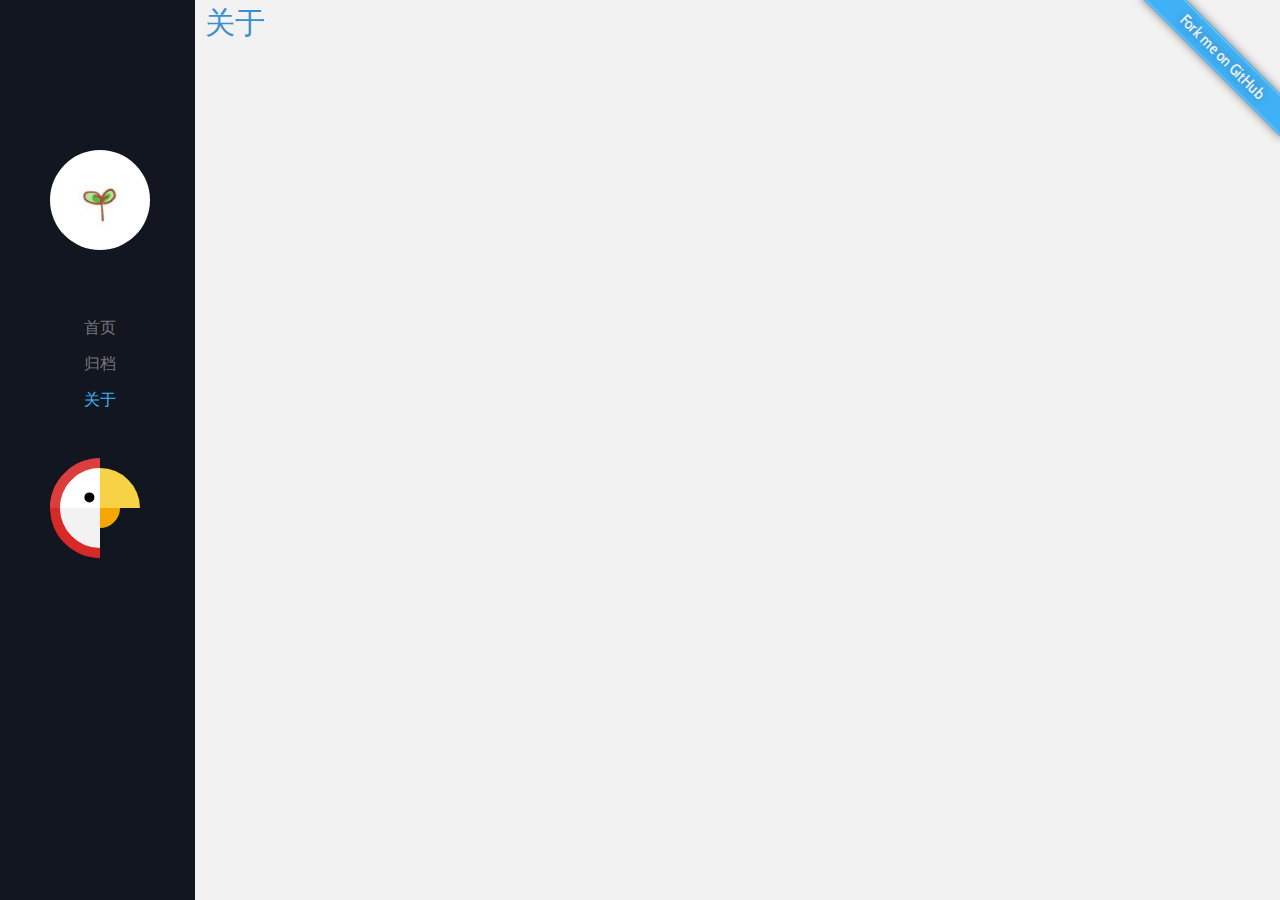
==== about.html @ 1989b753 "add style" ====
<!DOCTYPE html>
<html lang="en">
<head>
<meta charset="UTF-8">
<meta name="viewport" content="width=device-width,initial-scale=1.0,maximum-scale=1.0"/>
<title>粒粒儿 - blog</title>
<link rel="icon" href="favicon.ico" mce_href="favicon.ico" type="image/x-icon"/>
<link rel="shortcut icon" href="favicon.ico" mce_href="favicon.ico" type="image/x-icon"/>
<link rel="stylesheet" href="css/styles.css"/>
</head>
<body>
<!-- aside -->
<aside id="topNavBox" class="navBox">
	<nav>
		<a class="navBox_logo" href="index.html">
			<img src="img/face.jpg" alt=""/>
			<h1>(｡･∀･)ﾉﾞ嗨</h1>
		</a>
		<ul>
			<li><a href="index.html">首页</a></li>
			<!--<li><a href="#">分类</a></li>-->
			<li><a href="#">归档</a></li>
			<!--<li><a href="#">标签</a></li>-->
			<li class="cur"><a href="about.html">关于</a></li>
		</ul>
	</nav>
	<div class="birdBox">
		<div class="bird">
			<div class="big"></div>
			<div class="middle"></div>
			<div class="small"></div>
		</div>
	</div>
</aside>
<!-- main -->
<section class="mainBox">
	<h2>关于</h2>

</section>
<!-- ribbon css -->
<div class="ribbon right blue"><a target="_blank" href="https://github.com/duooduo">Fork me on GitHub</a></div>
</body>
</html>
---- css/styles.css ----
body{font:normal 14px/1.5 "\5FAE\8F6F\96C5\9ED1", Helvetica,STHeiti, Droidsansfallback;color:#444;background-color:#f2f2f2;-webkit-user-select:none;-webkit-text-size-adjust:none}body,div,dl,dt,dd,del,ul,ol,li,h1,h2,h3,h4,h5,h6,pre,form,fieldset,input,textarea,p,blockquote,th,td,figure{margin:0;padding:0}input[type="text"],input[type="number"],input[type="password"],input[type="submit"],input[type="button"],textarea{-webkit-appearance:none;outline-style:none;resize:none;border:0}table{border-collapse:collapse;border-spacing:0}fieldset,img{border:0}address,caption,cite,code,dfn,em,th,var{font-style:normal;font-weight:normal}ol,ul{list-style:none}caption,th{text-align:left}h1,h2,h3,h4,h5,h6{font-size:100%;font-weight:normal;font-style:normal}q:before,q:after{content:''}abbr,acronym{border:0}header,section{display:block;margin:0;padding:0}a{text-decoration:none}.clearfix:after{content:".";display:block;height:0;clear:both;visibility:hidden}.unl{text-decoration:underline}.tl{text-align:left}.tc{text-align:center}.tr{text-align:right}.bc{margin-left:auto;margin-right:auto}.fl{float:left}.fr{float:right}.vm{vertical-align:middle}.vt{vertical-align:top}.pr{position:relative}.pa{position:absolute}.none{display:none}*:visited,*:hover,*:active,*:focus{transition:color .5s linear, background-color .5s linear, border-color .5s linear}@font-face{font-family:'Cabin Condensed';font-style:normal;font-weight:500;src:local("Cabin Condensed Medium"),local("CabinCondensed-Medium"),url(fonts/CabinCondensed.woff2) format("woff2");unicode-range:U+0000-00FF,U+0131,U+0152-0153,U+02C6,U+02DA,U+02DC,U+2000-206F,U+2074,U+20AC,U+2212,U+2215,U+E0FF,U+EFFD,U+F000}body::-webkit-scrollbar-track-piece{background-color:#e5e5e5;-webkit-border-radius:4px}body::-webkit-scrollbar{width:8px}body::-webkit-scrollbar-thumb{width:8px;background-color:#999;-webkit-border-radius:4px}body::-webkit-scrollbar-thumb:hover{height:50px;background-color:#9f9f9f;-webkit-border-radius:4px}body{overflow-x:hidden}.navBox{width:135px;padding:150px 10px 0 50px;position:fixed;top:0;left:0;bottom:0;background-color:#121621}.navBox .birdBox{padding-top:40px}.navBox .navBox_logo{display:block;width:100px;height:100px;position:relative}.navBox .navBox_logo img{width:100%;height:100%;display:block;border-radius:50%;transition:box-shadow .5s linear}.navBox .navBox_logo h1{position:absolute;right:-30px;top:-45px;line-height:40px;color:#41B1F5;opacity:0;transform:rotate(0deg)}.navBox .navBox_logo:hover img{box-shadow:0 0 50px #41B1F5}.navBox .navBox_logo:hover h1{opacity:1;transform:rotate(30deg);transform-origin:0% 20%;transition:opacity .5s linear .3s, transform .1s ease 1.2s}.navBox ul{padding:60px 40px 0 5px}.navBox ul li{line-height:35px;text-align:center}.navBox ul li.cur a{color:#41B1F5}.navBox ul a{color:#777;font-size:16px;font-weight:500}.navBox ul a:hover{color:#41B1F5}.mainBox{margin:0 0 0 205px}.ribbon{position:absolute;top:42px;width:200px;padding:1px 0;background:#000;color:#eee;box-shadow:0 0 10px rgba(0,0,0,0.5)}.ribbon.left{left:-42px;-moz-transform:rotate(-45deg);-webkit-transform:rotate(-45deg);-o-transform:rotate(-45deg);-ms-transform:rotate(-45deg);transform:rotate(-45deg)}.ribbon.right{right:-42px;-moz-transform:rotate(45deg);-webkit-transform:rotate(45deg);-o-transform:rotate(45deg);-ms-transform:rotate(45deg);transform:rotate(45deg)}.ribbon a,.ribbon a:visited,.ribbon a:active,.ribbon a:hover{display:block;padding:1px 0;height:24px;line-height:24px;color:inherit;text-align:center;text-decoration:none;font-family:'Cabin Condensed', sans-serif;font-size:16px;font-weight:500;border:1px solid rgba(255,255,255,0.3);-moz-text-shadow:0 0 10px rgba(0,0,0,0.31);-webkit-text-shadow:0 0 10px rgba(0,0,0,0.31);text-shadow:0 0 10px rgba(0,0,0,0.31)}.ribbon.black{background:#121621}.ribbon.red{background:#c00}.ribbon.blue{background:#41B1F5}.ribbon.green{background:#0a0}.ribbon.orange{background:#d80}.ribbon.purple{background:#c0c}.ribbon.grey{background:#888}.ribbon.white{background:#eee;color:black}.ribbon.white a{border:2px dotted rgba(100,100,100,0.2)}.bird{position:relative;width:100px;height:100px;cursor:pointer}.bird .big{position:absolute;top:0;left:0;border-radius:50%;border-color:transparent transparent #d72928 #db3e3d;border-width:50px;border-style:solid;transform:rotate(45deg);-webkit-transform:rotate(45deg);-moz-transform:rotate(45deg);transition:0.5s;-webkit-transition:0.5s;-moz-transition:0.5s}.bird .middle{position:absolute;top:10%;left:10%;border-radius:50%;border-color:#f8d245 transparent #f2f2f2 #fff;border-style:solid;border-width:40px;transform:rotate(45deg);-webkit-transform:rotate(45deg);-moz-transform:rotate(45deg);transition:0.5s;-webkit-transition:0.5s;-moz-transition:0.5s}.bird .small{position:absolute;top:30%;left:30%;border-radius:50%;border-color:transparent #f7a703 transparent transparent;border-style:solid;border-width:20px;transform:rotate(45deg);-webkit-transform:rotate(45deg);-moz-transform:rotate(45deg);transition:0.5s;-webkit-transition:0.5s;-moz-transition:0.5s}.bird .small:before{content:"";background:#000;width:10px;height:10px;border-radius:50%;position:absolute;top:-5px;right:10px}.bird:hover .big{transform:rotate(225deg);-webkit-transform:rotate(225deg);-moz-transform:rotate(225deg);border-color:transparent transparent #1fe8b6 #16d7a7}.bird:hover .middle{transform:rotate(-135deg);-webkit-transform:rotate(-135deg);-moz-transform:rotate(-135deg);border-color:transparent #f8d245 #fff #f2f2f2}.bird:hover .small{transform:rotate(135deg);-webkit-transform:rotate(135deg);-moz-transform:rotate(135deg);border-color:transparent #f7a703 transparent transparent}h2{font-size:30px;line-height:1.5;color:#3A90CD}
/*# sourceMappingURL=styles.css.map */
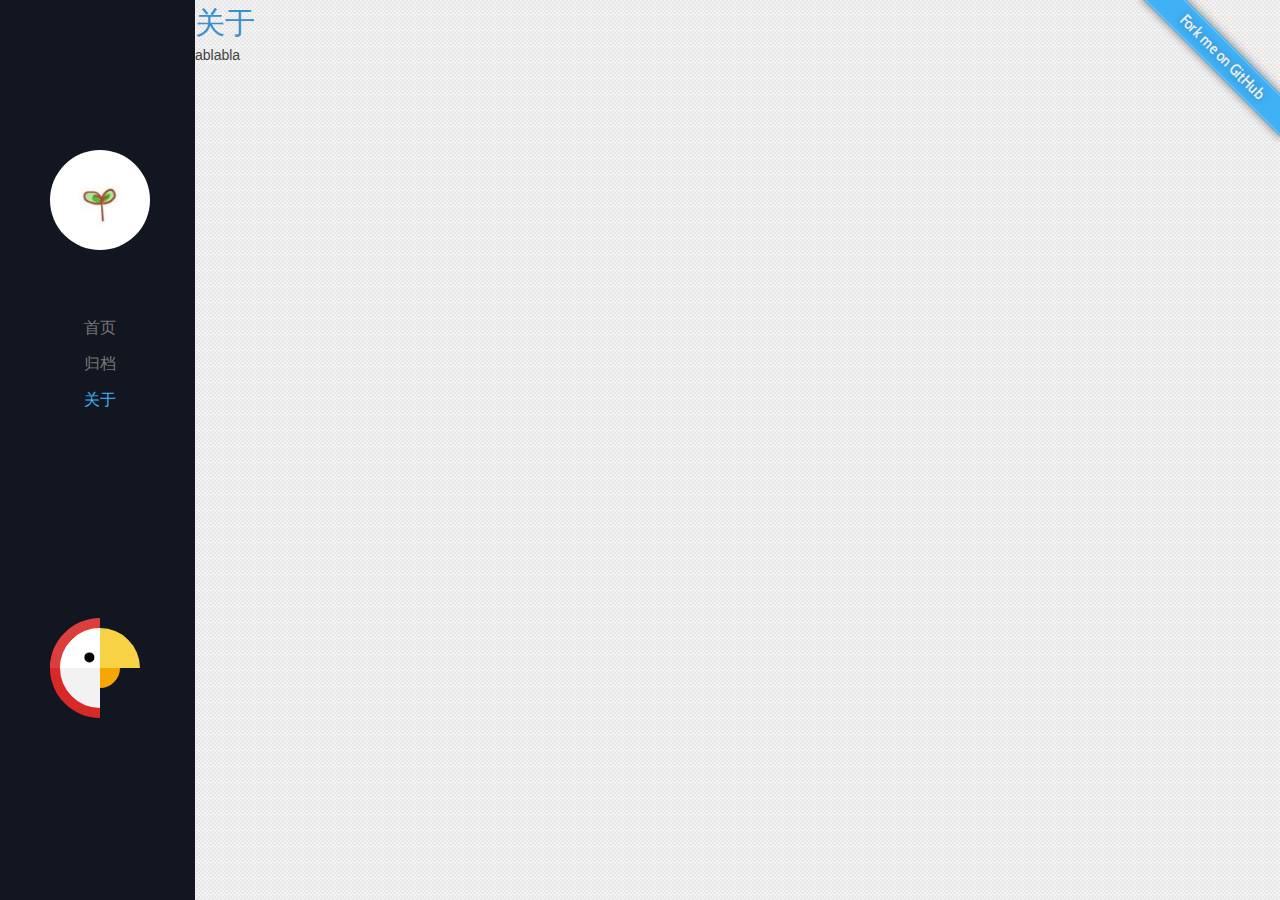
==== commit 348c7d1e: "add style" ====
--- a/about.html
+++ b/about.html
@@ -35,7 +35,7 @@
 <!-- main -->
 <section class="mainBox">
 	<h2>关于</h2>
-
+	<div>ablabla</div>
 </section>
 <!-- ribbon css -->
 <div class="ribbon right blue"><a target="_blank" href="https://github.com/duooduo">Fork me on GitHub</a></div>
--- a/css/styles.css
+++ b/css/styles.css
@@ -1,2 +1,2 @@
-body{font:normal 14px/1.5 "\5FAE\8F6F\96C5\9ED1", Helvetica,STHeiti, Droidsansfallback;color:#444;background-color:#f2f2f2;-webkit-user-select:none;-webkit-text-size-adjust:none}body,div,dl,dt,dd,del,ul,ol,li,h1,h2,h3,h4,h5,h6,pre,form,fieldset,input,textarea,p,blockquote,th,td,figure{margin:0;padding:0}input[type="text"],input[type="number"],input[type="password"],input[type="submit"],input[type="button"],textarea{-webkit-appearance:none;outline-style:none;resize:none;border:0}table{border-collapse:collapse;border-spacing:0}fieldset,img{border:0}address,caption,cite,code,dfn,em,th,var{font-style:normal;font-weight:normal}ol,ul{list-style:none}caption,th{text-align:left}h1,h2,h3,h4,h5,h6{font-size:100%;font-weight:normal;font-style:normal}q:before,q:after{content:''}abbr,acronym{border:0}header,section{display:block;margin:0;padding:0}a{text-decoration:none}.clearfix:after{content:".";display:block;height:0;clear:both;visibility:hidden}.unl{text-decoration:underline}.tl{text-align:left}.tc{text-align:center}.tr{text-align:right}.bc{margin-left:auto;margin-right:auto}.fl{float:left}.fr{float:right}.vm{vertical-align:middle}.vt{vertical-align:top}.pr{position:relative}.pa{position:absolute}.none{display:none}*:visited,*:hover,*:active,*:focus{transition:color .5s linear, background-color .5s linear, border-color .5s linear}@font-face{font-family:'Cabin Condensed';font-style:normal;font-weight:500;src:local("Cabin Condensed Medium"),local("CabinCondensed-Medium"),url(fonts/CabinCondensed.woff2) format("woff2");unicode-range:U+0000-00FF,U+0131,U+0152-0153,U+02C6,U+02DA,U+02DC,U+2000-206F,U+2074,U+20AC,U+2212,U+2215,U+E0FF,U+EFFD,U+F000}body::-webkit-scrollbar-track-piece{background-color:#e5e5e5;-webkit-border-radius:4px}body::-webkit-scrollbar{width:8px}body::-webkit-scrollbar-thumb{width:8px;background-color:#999;-webkit-border-radius:4px}body::-webkit-scrollbar-thumb:hover{height:50px;background-color:#9f9f9f;-webkit-border-radius:4px}body{overflow-x:hidden}.navBox{width:135px;padding:150px 10px 0 50px;position:fixed;top:0;left:0;bottom:0;background-color:#121621}.navBox .birdBox{padding-top:40px}.navBox .navBox_logo{display:block;width:100px;height:100px;position:relative}.navBox .navBox_logo img{width:100%;height:100%;display:block;border-radius:50%;transition:box-shadow .5s linear}.navBox .navBox_logo h1{position:absolute;right:-30px;top:-45px;line-height:40px;color:#41B1F5;opacity:0;transform:rotate(0deg)}.navBox .navBox_logo:hover img{box-shadow:0 0 50px #41B1F5}.navBox .navBox_logo:hover h1{opacity:1;transform:rotate(30deg);transform-origin:0% 20%;transition:opacity .5s linear .3s, transform .1s ease 1.2s}.navBox ul{padding:60px 40px 0 5px}.navBox ul li{line-height:35px;text-align:center}.navBox ul li.cur a{color:#41B1F5}.navBox ul a{color:#777;font-size:16px;font-weight:500}.navBox ul a:hover{color:#41B1F5}.mainBox{margin:0 0 0 205px}.ribbon{position:absolute;top:42px;width:200px;padding:1px 0;background:#000;color:#eee;box-shadow:0 0 10px rgba(0,0,0,0.5)}.ribbon.left{left:-42px;-moz-transform:rotate(-45deg);-webkit-transform:rotate(-45deg);-o-transform:rotate(-45deg);-ms-transform:rotate(-45deg);transform:rotate(-45deg)}.ribbon.right{right:-42px;-moz-transform:rotate(45deg);-webkit-transform:rotate(45deg);-o-transform:rotate(45deg);-ms-transform:rotate(45deg);transform:rotate(45deg)}.ribbon a,.ribbon a:visited,.ribbon a:active,.ribbon a:hover{display:block;padding:1px 0;height:24px;line-height:24px;color:inherit;text-align:center;text-decoration:none;font-family:'Cabin Condensed', sans-serif;font-size:16px;font-weight:500;border:1px solid rgba(255,255,255,0.3);-moz-text-shadow:0 0 10px rgba(0,0,0,0.31);-webkit-text-shadow:0 0 10px rgba(0,0,0,0.31);text-shadow:0 0 10px rgba(0,0,0,0.31)}.ribbon.black{background:#121621}.ribbon.red{background:#c00}.ribbon.blue{background:#41B1F5}.ribbon.green{background:#0a0}.ribbon.orange{background:#d80}.ribbon.purple{background:#c0c}.ribbon.grey{background:#888}.ribbon.white{background:#eee;color:black}.ribbon.white a{border:2px dotted rgba(100,100,100,0.2)}.bird{position:relative;width:100px;height:100px;cursor:pointer}.bird .big{position:absolute;top:0;left:0;border-radius:50%;border-color:transparent transparent #d72928 #db3e3d;border-width:50px;border-style:solid;transform:rotate(45deg);-webkit-transform:rotate(45deg);-moz-transform:rotate(45deg);transition:0.5s;-webkit-transition:0.5s;-moz-transition:0.5s}.bird .middle{position:absolute;top:10%;left:10%;border-radius:50%;border-color:#f8d245 transparent #f2f2f2 #fff;border-style:solid;border-width:40px;transform:rotate(45deg);-webkit-transform:rotate(45deg);-moz-transform:rotate(45deg);transition:0.5s;-webkit-transition:0.5s;-moz-transition:0.5s}.bird .small{position:absolute;top:30%;left:30%;border-radius:50%;border-color:transparent #f7a703 transparent transparent;border-style:solid;border-width:20px;transform:rotate(45deg);-webkit-transform:rotate(45deg);-moz-transform:rotate(45deg);transition:0.5s;-webkit-transition:0.5s;-moz-transition:0.5s}.bird .small:before{content:"";background:#000;width:10px;height:10px;border-radius:50%;position:absolute;top:-5px;right:10px}.bird:hover .big{transform:rotate(225deg);-webkit-transform:rotate(225deg);-moz-transform:rotate(225deg);border-color:transparent transparent #1fe8b6 #16d7a7}.bird:hover .middle{transform:rotate(-135deg);-webkit-transform:rotate(-135deg);-moz-transform:rotate(-135deg);border-color:transparent #f8d245 #fff #f2f2f2}.bird:hover .small{transform:rotate(135deg);-webkit-transform:rotate(135deg);-moz-transform:rotate(135deg);border-color:transparent #f7a703 transparent transparent}h2{font-size:30px;line-height:1.5;color:#3A90CD}
+body{font:normal 14px/1.5 "\5FAE\8F6F\96C5\9ED1", Helvetica,STHeiti, Droidsansfallback;color:#444;-webkit-user-select:none;-webkit-text-size-adjust:none}body,div,dl,dt,dd,del,ul,ol,li,h1,h2,h3,h4,h5,h6,pre,form,fieldset,input,textarea,p,blockquote,th,td,figure{margin:0;padding:0}input[type="text"],input[type="number"],input[type="password"],input[type="submit"],input[type="button"],textarea{-webkit-appearance:none;outline-style:none;resize:none;border:0}table{border-collapse:collapse;border-spacing:0}fieldset,img{border:0}address,caption,cite,code,dfn,em,th,var{font-style:normal;font-weight:normal}ol,ul{list-style:none}caption,th{text-align:left}h1,h2,h3,h4,h5,h6{font-size:100%;font-weight:normal;font-style:normal}q:before,q:after{content:''}abbr,acronym{border:0}header,section{display:block;margin:0;padding:0}a{text-decoration:none}.clearfix:after{content:".";display:block;height:0;clear:both;visibility:hidden}.unl{text-decoration:underline}.tl{text-align:left}.tc{text-align:center}.tr{text-align:right}.bc{margin-left:auto;margin-right:auto}.fl{float:left}.fr{float:right}.vm{vertical-align:middle}.vt{vertical-align:top}.pr{position:relative}.pa{position:absolute}.none{display:none}*:visited,*:hover,*:active,*:focus{transition:color .5s linear, background-color .5s linear, border-color .5s linear}body{background:url(../img/freebie.png) repeat 0 0}@font-face{font-family:'Cabin Condensed';font-style:normal;font-weight:500;src:local("Cabin Condensed Medium"),local("CabinCondensed-Medium"),url(fonts/CabinCondensed.woff2) format("woff2");unicode-range:U+0000-00FF,U+0131,U+0152-0153,U+02C6,U+02DA,U+02DC,U+2000-206F,U+2074,U+20AC,U+2212,U+2215,U+E0FF,U+EFFD,U+F000}body::-webkit-scrollbar-track-piece{background-color:#e5e5e5;-webkit-border-radius:4px}body::-webkit-scrollbar{width:8px}body::-webkit-scrollbar-thumb{width:8px;background-color:#999;-webkit-border-radius:4px}body::-webkit-scrollbar-thumb:hover{height:50px;background-color:#9f9f9f;-webkit-border-radius:4px}body{overflow-x:hidden}.navBox{width:135px;padding:150px 10px 0 50px;position:fixed;top:0;left:0;bottom:0;background-color:#121621}.navBox .birdBox{padding-top:200px}.navBox .navBox_logo{display:block;width:100px;height:100px;position:relative}.navBox .navBox_logo img{width:100%;height:100%;display:block;border-radius:50%;transition:box-shadow .5s linear}.navBox .navBox_logo h1{position:absolute;right:-30px;top:-45px;line-height:40px;color:#41B1F5;opacity:0;transform:rotate(0deg)}.navBox .navBox_logo:hover img{box-shadow:0 0 50px #41B1F5}.navBox .navBox_logo:hover h1{opacity:1;transform:rotate(30deg);transform-origin:0% 20%;transition:opacity .5s linear .3s, transform .1s ease 1.2s}.navBox ul{padding:60px 40px 0 5px}.navBox ul li{line-height:35px;text-align:center}.navBox ul li.cur a{color:#41B1F5}.navBox ul a{color:#777;font-size:16px;font-weight:500}.navBox ul a:hover{color:#41B1F5}.mainBox{margin:0 0 0 195px}.listBox ul{padding:0 0 30px 30px}.listBox li{float:left;padding:30px 30px 0 0}.listBox li a{display:block;width:450px;height:360px;background-color:#fff;box-shadow:3px 5px 5px rgba(200,200,200,0.5)}.listBox li a:hover{box-shadow:3px 5px 5px rgba(106,137,161,0.5)}.listBox li figure{width:100%;height:260px}.listBox li figure img{display:block;width:100%;height:100%}.listBox li .tit{padding:10px}.listBox li .tit h3{line-height:50px;font-size:24px;color:#121621}.listBox li .tit p{line-height:30px;font-size:14px;color:#999;overflow:hidden;text-overflow:ellipsis;white-space:nowrap}.ribbon{position:absolute;top:42px;width:200px;padding:1px 0;background:#000;color:#eee;box-shadow:0 0 10px rgba(0,0,0,0.5)}.ribbon.left{left:-42px;-moz-transform:rotate(-45deg);-webkit-transform:rotate(-45deg);-o-transform:rotate(-45deg);-ms-transform:rotate(-45deg);transform:rotate(-45deg)}.ribbon.right{right:-42px;-moz-transform:rotate(45deg);-webkit-transform:rotate(45deg);-o-transform:rotate(45deg);-ms-transform:rotate(45deg);transform:rotate(45deg)}.ribbon a,.ribbon a:visited,.ribbon a:active,.ribbon a:hover{display:block;padding:1px 0;height:24px;line-height:24px;color:inherit;text-align:center;text-decoration:none;font-family:'Cabin Condensed', sans-serif;font-size:16px;font-weight:500;border:1px solid rgba(255,255,255,0.3);-moz-text-shadow:0 0 10px rgba(0,0,0,0.31);-webkit-text-shadow:0 0 10px rgba(0,0,0,0.31);text-shadow:0 0 10px rgba(0,0,0,0.31)}.ribbon.black{background:#121621}.ribbon.red{background:#c00}.ribbon.blue{background:#41B1F5}.ribbon.green{background:#0a0}.ribbon.orange{background:#d80}.ribbon.purple{background:#c0c}.ribbon.grey{background:#888}.ribbon.white{background:#eee;color:black}.ribbon.white a{border:2px dotted rgba(100,100,100,0.2)}.bird{position:relative;width:100px;height:100px;cursor:pointer}.bird .big{position:absolute;top:0;left:0;border-radius:50%;border-color:transparent transparent #d72928 #db3e3d;border-width:50px;border-style:solid;transform:rotate(45deg);-webkit-transform:rotate(45deg);-moz-transform:rotate(45deg);transition:0.5s;-webkit-transition:0.5s;-moz-transition:0.5s}.bird .middle{position:absolute;top:10%;left:10%;border-radius:50%;border-color:#f8d245 transparent #f2f2f2 #fff;border-style:solid;border-width:40px;transform:rotate(45deg);-webkit-transform:rotate(45deg);-moz-transform:rotate(45deg);transition:0.5s;-webkit-transition:0.5s;-moz-transition:0.5s}.bird .small{position:absolute;top:30%;left:30%;border-radius:50%;border-color:transparent #f7a703 transparent transparent;border-style:solid;border-width:20px;transform:rotate(45deg);-webkit-transform:rotate(45deg);-moz-transform:rotate(45deg);transition:0.5s;-webkit-transition:0.5s;-moz-transition:0.5s}.bird .small:before{content:"";background:#000;width:10px;height:10px;border-radius:50%;position:absolute;top:-5px;right:10px}.bird:hover .big{transform:rotate(225deg);-webkit-transform:rotate(225deg);-moz-transform:rotate(225deg);border-color:transparent transparent #1fe8b6 #16d7a7}.bird:hover .middle{transform:rotate(-135deg);-webkit-transform:rotate(-135deg);-moz-transform:rotate(-135deg);border-color:transparent #f8d245 #fff #f2f2f2}.bird:hover .small{transform:rotate(135deg);-webkit-transform:rotate(135deg);-moz-transform:rotate(135deg);border-color:transparent #f7a703 transparent transparent}h2{font-size:30px;line-height:1.5;color:#3A90CD}.ie8 div,.ie8 aside,.ie8 section,.ie8 ul,.ie8 li,.ie8 a,.ie8 img{display:none}
 /*# sourceMappingURL=styles.css.map */
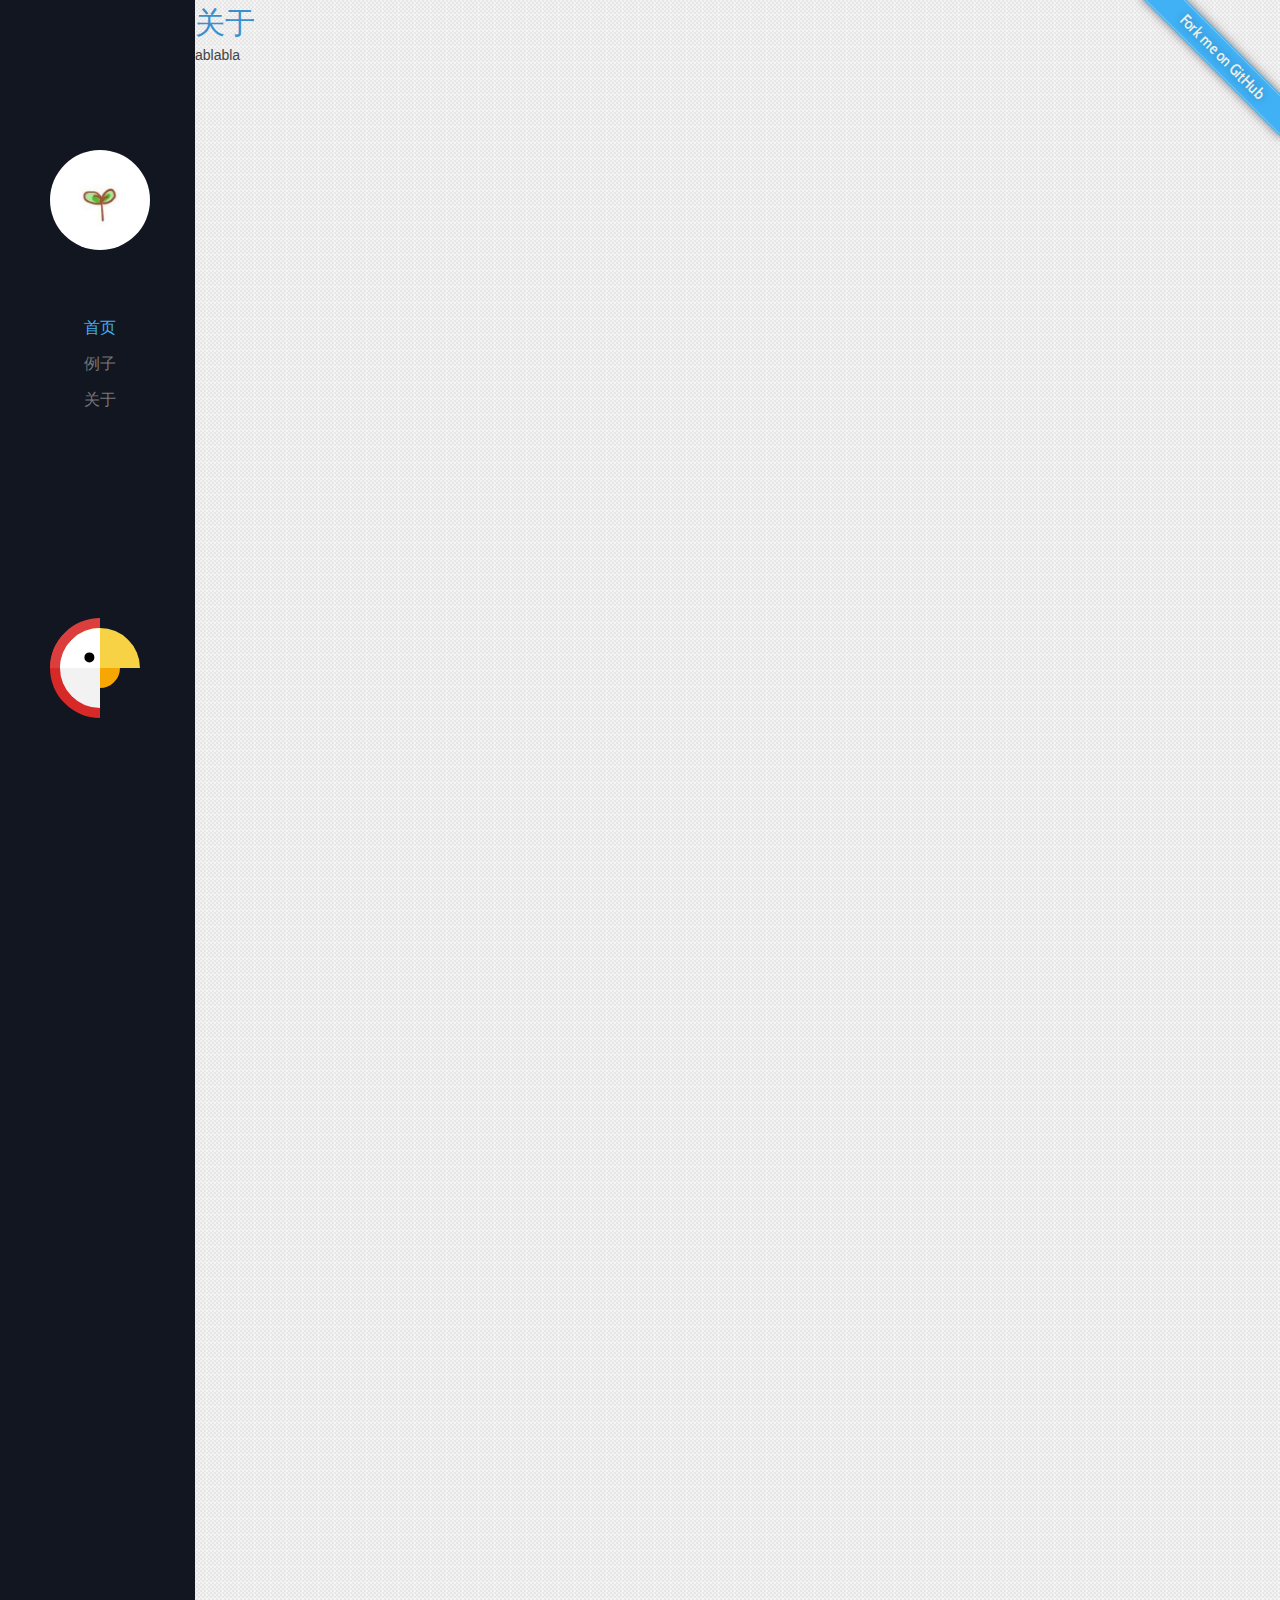
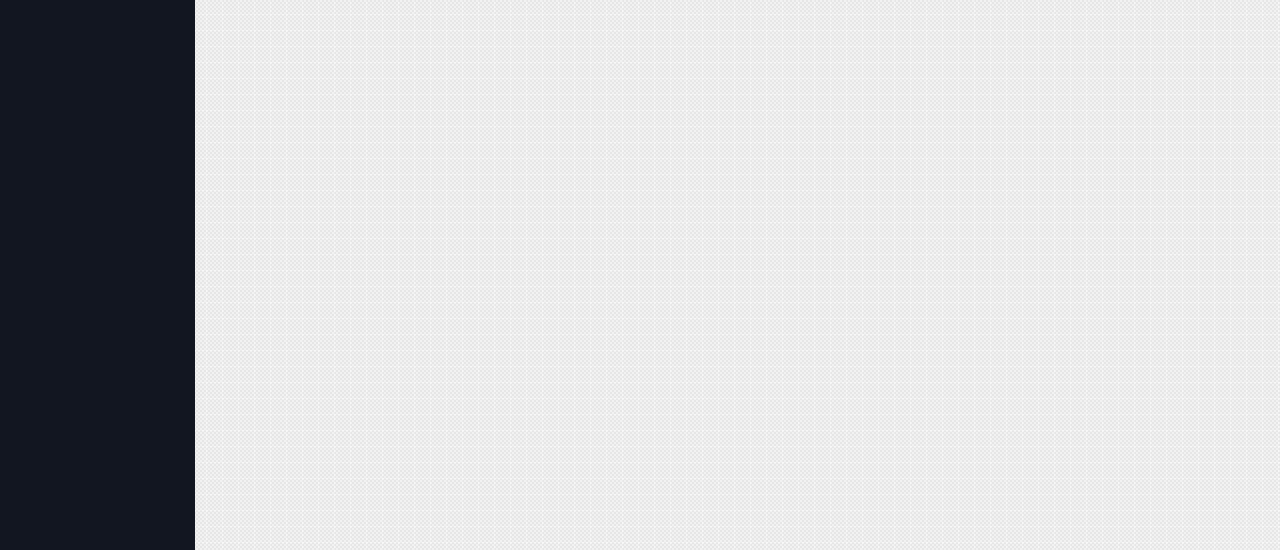
==== commit 4f96d7eb: "style" ====
--- a/about.html
+++ b/about.html
@@ -12,16 +12,12 @@
 <!-- aside -->
 <aside id="topNavBox" class="navBox">
 	<nav>
-		<a class="navBox_logo" href="index.html">
-			<img src="img/face.jpg" alt=""/>
-			<h1>(｡･∀･)ﾉﾞ嗨</h1>
-		</a>
+		<a class="navBox_logo" href="index.html"><img src="img/face.jpg" alt=""/><h1>(｡･∀･)ﾉﾞ嗨</h1></a>
 		<ul>
-			<li><a href="index.html">首页</a></li>
-			<!--<li><a href="#">分类</a></li>-->
-			<li><a href="#">归档</a></li>
-			<!--<li><a href="#">标签</a></li>-->
-			<li class="cur"><a href="about.html">关于</a></li>
+			<li class="cur"><a href="index.html">首页</a></li>
+			<li><a href="exp.html">例子</a></li>
+			<!--<li><a href="list.html">归档</a></li>-->
+			<li><a href="about.html">关于</a></li>
 		</ul>
 	</nav>
 	<div class="birdBox">
--- a/css/styles.css
+++ b/css/styles.css
@@ -1,2 +1,2 @@
-body{font:normal 14px/1.5 "\5FAE\8F6F\96C5\9ED1", Helvetica,STHeiti, Droidsansfallback;color:#444;-webkit-user-select:none;-webkit-text-size-adjust:none}body,div,dl,dt,dd,del,ul,ol,li,h1,h2,h3,h4,h5,h6,pre,form,fieldset,input,textarea,p,blockquote,th,td,figure{margin:0;padding:0}input[type="text"],input[type="number"],input[type="password"],input[type="submit"],input[type="button"],textarea{-webkit-appearance:none;outline-style:none;resize:none;border:0}table{border-collapse:collapse;border-spacing:0}fieldset,img{border:0}address,caption,cite,code,dfn,em,th,var{font-style:normal;font-weight:normal}ol,ul{list-style:none}caption,th{text-align:left}h1,h2,h3,h4,h5,h6{font-size:100%;font-weight:normal;font-style:normal}q:before,q:after{content:''}abbr,acronym{border:0}header,section{display:block;margin:0;padding:0}a{text-decoration:none}.clearfix:after{content:".";display:block;height:0;clear:both;visibility:hidden}.unl{text-decoration:underline}.tl{text-align:left}.tc{text-align:center}.tr{text-align:right}.bc{margin-left:auto;margin-right:auto}.fl{float:left}.fr{float:right}.vm{vertical-align:middle}.vt{vertical-align:top}.pr{position:relative}.pa{position:absolute}.none{display:none}*:visited,*:hover,*:active,*:focus{transition:color .5s linear, background-color .5s linear, border-color .5s linear}body{background:url(../img/freebie.png) repeat 0 0}@font-face{font-family:'Cabin Condensed';font-style:normal;font-weight:500;src:local("Cabin Condensed Medium"),local("CabinCondensed-Medium"),url(fonts/CabinCondensed.woff2) format("woff2");unicode-range:U+0000-00FF,U+0131,U+0152-0153,U+02C6,U+02DA,U+02DC,U+2000-206F,U+2074,U+20AC,U+2212,U+2215,U+E0FF,U+EFFD,U+F000}body::-webkit-scrollbar-track-piece{background-color:#e5e5e5;-webkit-border-radius:4px}body::-webkit-scrollbar{width:8px}body::-webkit-scrollbar-thumb{width:8px;background-color:#999;-webkit-border-radius:4px}body::-webkit-scrollbar-thumb:hover{height:50px;background-color:#9f9f9f;-webkit-border-radius:4px}body{overflow-x:hidden}.navBox{width:135px;padding:150px 10px 0 50px;position:fixed;top:0;left:0;bottom:0;background-color:#121621}.navBox .birdBox{padding-top:200px}.navBox .navBox_logo{display:block;width:100px;height:100px;position:relative}.navBox .navBox_logo img{width:100%;height:100%;display:block;border-radius:50%;transition:box-shadow .5s linear}.navBox .navBox_logo h1{position:absolute;right:-30px;top:-45px;line-height:40px;color:#41B1F5;opacity:0;transform:rotate(0deg)}.navBox .navBox_logo:hover img{box-shadow:0 0 50px #41B1F5}.navBox .navBox_logo:hover h1{opacity:1;transform:rotate(30deg);transform-origin:0% 20%;transition:opacity .5s linear .3s, transform .1s ease 1.2s}.navBox ul{padding:60px 40px 0 5px}.navBox ul li{line-height:35px;text-align:center}.navBox ul li.cur a{color:#41B1F5}.navBox ul a{color:#777;font-size:16px;font-weight:500}.navBox ul a:hover{color:#41B1F5}.mainBox{margin:0 0 0 195px}.listBox ul{padding:0 0 30px 30px}.listBox li{float:left;padding:30px 30px 0 0}.listBox li a{display:block;width:450px;height:360px;background-color:#fff;box-shadow:3px 5px 5px rgba(200,200,200,0.5)}.listBox li a:hover{box-shadow:3px 5px 5px rgba(106,137,161,0.5)}.listBox li figure{width:100%;height:260px}.listBox li figure img{display:block;width:100%;height:100%}.listBox li .tit{padding:10px}.listBox li .tit h3{line-height:50px;font-size:24px;color:#121621}.listBox li .tit p{line-height:30px;font-size:14px;color:#999;overflow:hidden;text-overflow:ellipsis;white-space:nowrap}.ribbon{position:absolute;top:42px;width:200px;padding:1px 0;background:#000;color:#eee;box-shadow:0 0 10px rgba(0,0,0,0.5)}.ribbon.left{left:-42px;-moz-transform:rotate(-45deg);-webkit-transform:rotate(-45deg);-o-transform:rotate(-45deg);-ms-transform:rotate(-45deg);transform:rotate(-45deg)}.ribbon.right{right:-42px;-moz-transform:rotate(45deg);-webkit-transform:rotate(45deg);-o-transform:rotate(45deg);-ms-transform:rotate(45deg);transform:rotate(45deg)}.ribbon a,.ribbon a:visited,.ribbon a:active,.ribbon a:hover{display:block;padding:1px 0;height:24px;line-height:24px;color:inherit;text-align:center;text-decoration:none;font-family:'Cabin Condensed', sans-serif;font-size:16px;font-weight:500;border:1px solid rgba(255,255,255,0.3);-moz-text-shadow:0 0 10px rgba(0,0,0,0.31);-webkit-text-shadow:0 0 10px rgba(0,0,0,0.31);text-shadow:0 0 10px rgba(0,0,0,0.31)}.ribbon.black{background:#121621}.ribbon.red{background:#c00}.ribbon.blue{background:#41B1F5}.ribbon.green{background:#0a0}.ribbon.orange{background:#d80}.ribbon.purple{background:#c0c}.ribbon.grey{background:#888}.ribbon.white{background:#eee;color:black}.ribbon.white a{border:2px dotted rgba(100,100,100,0.2)}.bird{position:relative;width:100px;height:100px;cursor:pointer}.bird .big{position:absolute;top:0;left:0;border-radius:50%;border-color:transparent transparent #d72928 #db3e3d;border-width:50px;border-style:solid;transform:rotate(45deg);-webkit-transform:rotate(45deg);-moz-transform:rotate(45deg);transition:0.5s;-webkit-transition:0.5s;-moz-transition:0.5s}.bird .middle{position:absolute;top:10%;left:10%;border-radius:50%;border-color:#f8d245 transparent #f2f2f2 #fff;border-style:solid;border-width:40px;transform:rotate(45deg);-webkit-transform:rotate(45deg);-moz-transform:rotate(45deg);transition:0.5s;-webkit-transition:0.5s;-moz-transition:0.5s}.bird .small{position:absolute;top:30%;left:30%;border-radius:50%;border-color:transparent #f7a703 transparent transparent;border-style:solid;border-width:20px;transform:rotate(45deg);-webkit-transform:rotate(45deg);-moz-transform:rotate(45deg);transition:0.5s;-webkit-transition:0.5s;-moz-transition:0.5s}.bird .small:before{content:"";background:#000;width:10px;height:10px;border-radius:50%;position:absolute;top:-5px;right:10px}.bird:hover .big{transform:rotate(225deg);-webkit-transform:rotate(225deg);-moz-transform:rotate(225deg);border-color:transparent transparent #1fe8b6 #16d7a7}.bird:hover .middle{transform:rotate(-135deg);-webkit-transform:rotate(-135deg);-moz-transform:rotate(-135deg);border-color:transparent #f8d245 #fff #f2f2f2}.bird:hover .small{transform:rotate(135deg);-webkit-transform:rotate(135deg);-moz-transform:rotate(135deg);border-color:transparent #f7a703 transparent transparent}h2{font-size:30px;line-height:1.5;color:#3A90CD}.ie8 div,.ie8 aside,.ie8 section,.ie8 ul,.ie8 li,.ie8 a,.ie8 img{display:none}
+body{font:normal 14px/1.5 "\5FAE\8F6F\96C5\9ED1", Helvetica,STHeiti, Droidsansfallback;color:#444;-webkit-user-select:none;-webkit-text-size-adjust:none}body,div,dl,dt,dd,del,ul,ol,li,h1,h2,h3,h4,h5,h6,pre,form,fieldset,input,textarea,p,blockquote,th,td,figure{margin:0;padding:0}input[type="text"],input[type="number"],input[type="password"],input[type="submit"],input[type="button"],textarea{-webkit-appearance:none;outline-style:none;resize:none;border:0}table{border-collapse:collapse;border-spacing:0}fieldset,img{border:0}address,caption,cite,code,dfn,em,th,var{font-style:normal;font-weight:normal}ol,ul{list-style:none}caption,th{text-align:left}h1,h2,h3,h4,h5,h6{font-size:100%;font-weight:normal;font-style:normal}q:before,q:after{content:''}abbr,acronym{border:0}header,section{display:block;margin:0;padding:0}a{text-decoration:none}.clearfix:after{content:".";display:block;height:0;clear:both;visibility:hidden}.unl{text-decoration:underline}.tl{text-align:left}.tc{text-align:center}.tr{text-align:right}.bc{margin-left:auto;margin-right:auto}.fl{float:left}.fr{float:right}.vm{vertical-align:middle}.vt{vertical-align:top}.pr{position:relative}.pa{position:absolute}.none{display:none}*:visited,*:hover,*:active,*:focus{transition:color .5s linear, background-color .5s linear, border-color .5s linear}article,aside,dialog,footer,header,section,footer,nav,figure,menu{display:block}body{background:url(../img/freebie.png) repeat 0 0}@font-face{font-family:'Cabin Condensed';font-style:normal;font-weight:500;src:local("Cabin Condensed Medium"),local("CabinCondensed-Medium"),url(fonts/CabinCondensed.woff2) format("woff2");unicode-range:U+0000-00FF,U+0131,U+0152-0153,U+02C6,U+02DA,U+02DC,U+2000-206F,U+2074,U+20AC,U+2212,U+2215,U+E0FF,U+EFFD,U+F000}body::-webkit-scrollbar-track-piece{background-color:#e5e5e5;-webkit-border-radius:4px}body::-webkit-scrollbar{width:8px}body::-webkit-scrollbar-thumb{width:8px;background-color:#999;-webkit-border-radius:4px}body::-webkit-scrollbar-thumb:hover{height:50px;background-color:#9f9f9f;-webkit-border-radius:4px}body{overflow-x:hidden}.navBox{width:135px;height:2000px;padding:150px 10px 0 50px;position:absolute;top:0;left:0;bottom:0;background-color:#121621}.navBox .birdBox{padding-top:200px}.navBox .navBox_logo{display:block;width:100px;height:100px;position:relative}.navBox .navBox_logo img{width:100%;height:100%;display:block;border-radius:50%;transition:box-shadow .5s linear}.navBox .navBox_logo h1{position:absolute;right:-30px;top:-45px;line-height:40px;color:#41B1F5;opacity:0;transform:rotate(0deg)}.navBox .navBox_logo:hover img{box-shadow:0 0 50px #41B1F5}.navBox .navBox_logo:hover h1{opacity:1;transform:rotate(30deg);transform-origin:0% 20%;transition:opacity .5s linear .3s, transform .1s ease 1.2s}.navBox ul{padding:60px 40px 0 5px}.navBox ul li{line-height:35px;text-align:center}.navBox ul li.cur a{color:#41B1F5}.navBox ul a{color:#777;font-size:16px;font-weight:500}.navBox ul a:hover{color:#41B1F5}.mainBox{margin:0 0 0 195px}.titBox{padding:1em 1.2em;color:#fff;line-height:20px;background:-webkit-linear-gradient(315deg, transparent 5px, #41B1F5 0) top left,-webkit-linear-gradient(225deg, transparent 5px, #41B1F5 0) top right,-webkit-linear-gradient(135deg, transparent 5px, #41B1F5 0) bottom right,-webkit-linear-gradient(45deg, transparent 5px, #41B1F5 0) bottom left;background-size:50% 50%;background-repeat:no-repeat}.listBox ul{padding:0 0 30px 30px}.listBox li{float:left;padding:30px 30px 0 0}.listBox li a{display:block;width:450px;height:360px;background-color:#fff;box-shadow:3px 5px 5px rgba(200,200,200,0.5)}.listBox li a:hover{box-shadow:3px 5px 5px rgba(106,137,161,0.5)}.listBox li figure{width:100%;height:260px}.listBox li figure img{display:block;width:100%;height:100%}.listBox li .tit{padding:10px}.listBox li .tit h3{line-height:50px;font-size:24px;color:#121621}.listBox li .tit p{line-height:30px;font-size:14px;color:#999;overflow:hidden;text-overflow:ellipsis;white-space:nowrap}.ribbon{position:absolute;top:42px;width:200px;padding:1px 0;background:#000;color:#eee;box-shadow:0 0 10px rgba(0,0,0,0.5)}.ribbon.left{left:-42px;-moz-transform:rotate(-45deg);-webkit-transform:rotate(-45deg);-o-transform:rotate(-45deg);-ms-transform:rotate(-45deg);transform:rotate(-45deg)}.ribbon.right{right:-42px;-moz-transform:rotate(45deg);-webkit-transform:rotate(45deg);-o-transform:rotate(45deg);-ms-transform:rotate(45deg);transform:rotate(45deg)}.ribbon a,.ribbon a:visited,.ribbon a:active,.ribbon a:hover{display:block;padding:1px 0;height:24px;line-height:24px;color:inherit;text-align:center;text-decoration:none;font-family:'Cabin Condensed', sans-serif;font-size:16px;font-weight:500;border:1px solid rgba(255,255,255,0.3);-moz-text-shadow:0 0 10px rgba(0,0,0,0.31);-webkit-text-shadow:0 0 10px rgba(0,0,0,0.31);text-shadow:0 0 10px rgba(0,0,0,0.31)}.ribbon.black{background:#121621}.ribbon.red{background:#c00}.ribbon.blue{background:#41B1F5}.ribbon.green{background:#0a0}.ribbon.orange{background:#d80}.ribbon.purple{background:#c0c}.ribbon.grey{background:#888}.ribbon.white{background:#eee;color:black}.ribbon.white a{border:2px dotted rgba(100,100,100,0.2)}.bird{position:relative;width:100px;height:100px;cursor:pointer}.bird .big{position:absolute;top:0;left:0;border-radius:50%;border-color:transparent transparent #d72928 #db3e3d;border-width:50px;border-style:solid;transform:rotate(45deg);-webkit-transform:rotate(45deg);-moz-transform:rotate(45deg);transition:0.5s;-webkit-transition:0.5s;-moz-transition:0.5s}.bird .middle{position:absolute;top:10%;left:10%;border-radius:50%;border-color:#f8d245 transparent #f2f2f2 #fff;border-style:solid;border-width:40px;transform:rotate(45deg);-webkit-transform:rotate(45deg);-moz-transform:rotate(45deg);transition:0.5s;-webkit-transition:0.5s;-moz-transition:0.5s}.bird .small{position:absolute;top:30%;left:30%;border-radius:50%;border-color:transparent #f7a703 transparent transparent;border-style:solid;border-width:20px;transform:rotate(45deg);-webkit-transform:rotate(45deg);-moz-transform:rotate(45deg);transition:0.5s;-webkit-transition:0.5s;-moz-transition:0.5s}.bird .small:before{content:"";background:#000;width:10px;height:10px;border-radius:50%;position:absolute;top:-5px;right:10px}.bird:hover .big{transform:rotate(225deg);-webkit-transform:rotate(225deg);-moz-transform:rotate(225deg);border-color:transparent transparent #1fe8b6 #16d7a7}.bird:hover .middle{transform:rotate(-135deg);-webkit-transform:rotate(-135deg);-moz-transform:rotate(-135deg);border-color:transparent #f8d245 #fff #f2f2f2}.bird:hover .small{transform:rotate(135deg);-webkit-transform:rotate(135deg);-moz-transform:rotate(135deg);border-color:transparent #f7a703 transparent transparent}h2{font-size:30px;line-height:1.5;color:#3A90CD}.ie8 .ribbon.right{right:0;top:0}
 /*# sourceMappingURL=styles.css.map */
